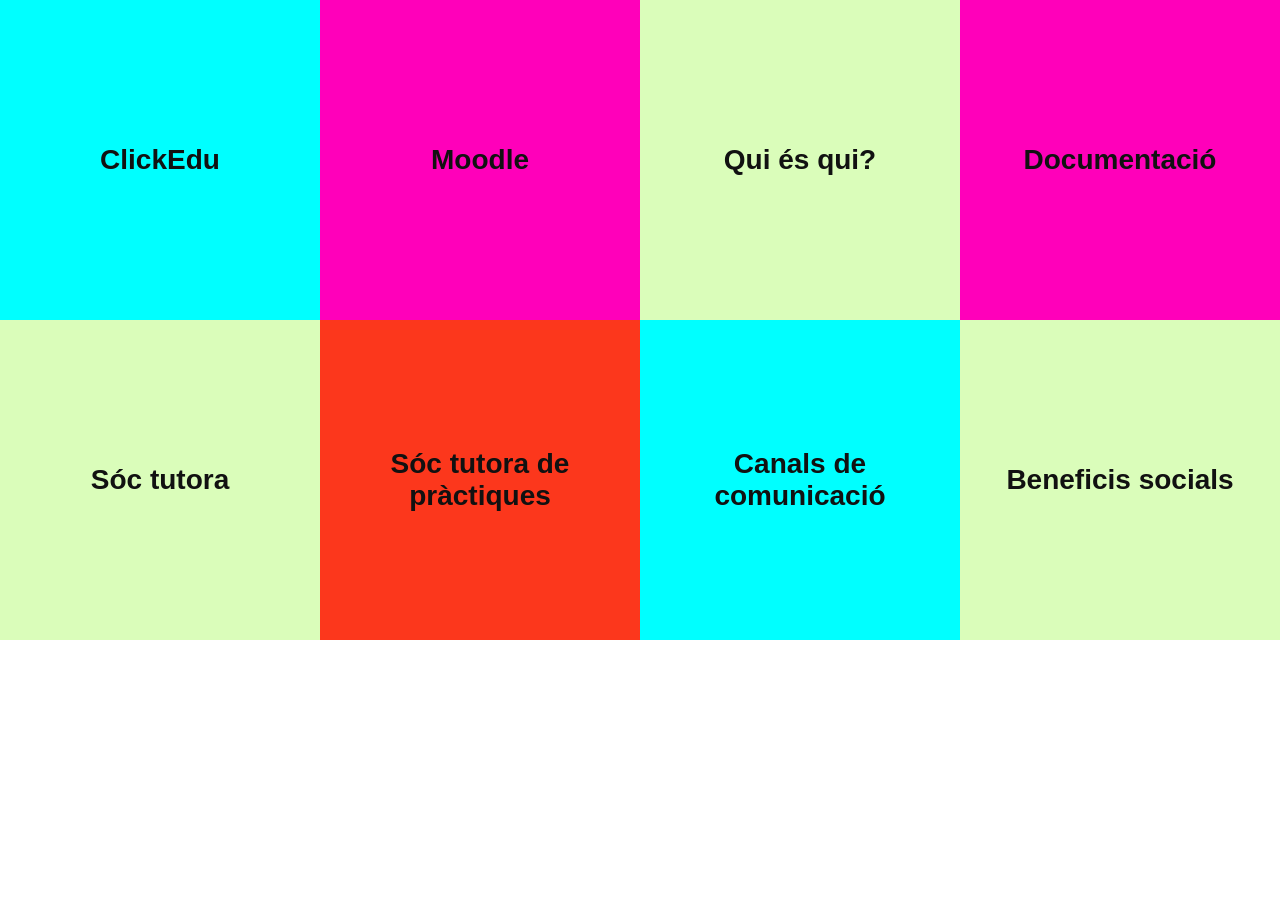
==== index.html @ e244cb2f "Add files via upload" ====
<!doctype html>
<html lang="es">
  <head>
    <meta charset="utf-8" />
    <meta name="viewport" content="width=device-width, initial-scale=1" />
    <title>Benvinguda | CIC FP</title>
    <link href="https://fonts.googleapis.com/css2?family=Roboto:wght@300;400;700&display=swap" rel="stylesheet">
    <link rel="preconnect" href="https://fonts.gstatic.com" crossorigin>
    <link rel="shortcut icon" href="CIC_CICLES_FAVICON.png" type="image/x-icon">
    <link rel="stylesheet" href="estilos.css" />
  </head>
  <body>
    <main id="app" class="grid" aria-label="Índice interactivo">
      <!-- Los ítems se inyectan vía scripts.js -->
    </main>

    <!-- Backdrop + Modal -->
    <div id="modalBackdrop" class="backdrop" data-close="true" hidden></div>
    <dialog id="modal" class="modal" aria-labelledby="modalTitle" aria-describedby="modalContent">
      <button class="modal__close" aria-label="Cerrar" data-close="true">×</button>
      <h2 id="modalTitle" class="modal__title"></h2>
      <div id="modalContent" class="modal__content"></div>
    </dialog>

    <script src="scripts.js" defer></script>
  </body>
</html>
---- estilos.css ----
/* Tipografías */
:root{
  --bg1:#FF00BA;
  --bg2:#00FFFF;
  --bg3:#FC371C;
  --bg4:#DAFDBA;
}

*{ box-sizing: border-box; }

html, body{
  height:100vh;
}

body{
  margin:0;
  font-family: 'Roboto', Arial, sans-serif;
  color:#111;
  background:#fff;
  line-height:1.5;
}

/* FLEX: 2 filas x 4 columnas con wrap. Sin huecos. */
.grid{
  display:flex;
  flex-wrap: wrap;
  align-content: flex-start;
  width: 100vw;
  min-height: 100vh;
  margin: 0;
  padding: 0;
  height: 100vh;
}

/* Cada tile: 25% del ancho, cuadrado perfecto; sin huecos ni bordes */
.tile{
  width: 25%;
  aspect-ratio: 1 / 1;   /* cuadrado */
  margin: 0;
  padding: 12px;
  display:flex;
  align-items:center;
  justify-content:center;
  text-align:center;
  font-size: clamp(16px, 2.4vw, 28px);
  font-weight: 700;
  color:#111;
  border:none;
  border-radius: 0;
  cursor:pointer;
  user-select:none;
  transition: filter .15s ease;
}



@media (max-width: 900px){
  .tile{ width: 50%; }   /* 2 columnas en móviles medianos */
}

@media (max-width: 520px){
  .tile{ width: 100%; }  /* 1 columna en móviles pequeños */
}

.tile:hover,
.tile:focus-visible{
  filter: brightness(.95) saturate(1.05);
  outline: none;
}

/* Backdrop del modal: negro translúcido */
.backdrop{
  position: fixed;
  inset:0;
  background: rgba(0,0,0,.6);
  z-index: 10;
}

/* Modal negro casi full-viewport */
.modal{
  border:none;
  padding:0;
  width: 92vw;
  height: 92vh;
  max-width: 92vw;
  max-height: 92vh;
  background: #000;
  color: ghostwhite;
  z-index: 11;
}

.modal::backdrop{
  background: transparent;
}

.modal[open]{
  animation: pop .18s ease;
}

@keyframes pop{
  from{ transform: scale(.98); opacity: .7; }
  to{ transform: scale(1); opacity: 1; }
}

.modal__title{
   margin:0;
  padding: 24px 64px 0 24px;
  font-size: clamp(28px, 3vw, 40px);  /* más grande */
  font-weight: 800;                   /* más grueso */
  color:#fff;
}

.modal__content{
  padding: 16px 32px 32px 32px;
  height: calc(100% - 80px);
  overflow:auto;
  font-size: clamp(18px, 2vw, 22px);  /* mayor que antes */
  font-weight: 500;                   /* texto más marcado */
  line-height: 1.6;
}

.modal__content h3{
  margin-top: 1.4em;
  margin-bottom: .5em;
  font-size: 1.3em;   /* resaltar subtítulos */
  font-weight: 700;
  color:#fff;
}

.modal__content p, .modal__content li{
   color:#f1f1f1;
}

.modal__content ul{
  margin: .2em 0 1em 1.2em;
}

/* Aspa de cierre en esquina superior derecha */
.modal__close{
  position:absolute;
  top:8px;
  right:8px;
  border:none;
  background: transparent;
  color:#fff;
  font-size: 32px;
  line-height: 1;
  padding: 8px 12px;
  border-radius: 8px;
  cursor:pointer;
}

.modal__close:hover{
  background: rgba(255,255,255,.1);
}
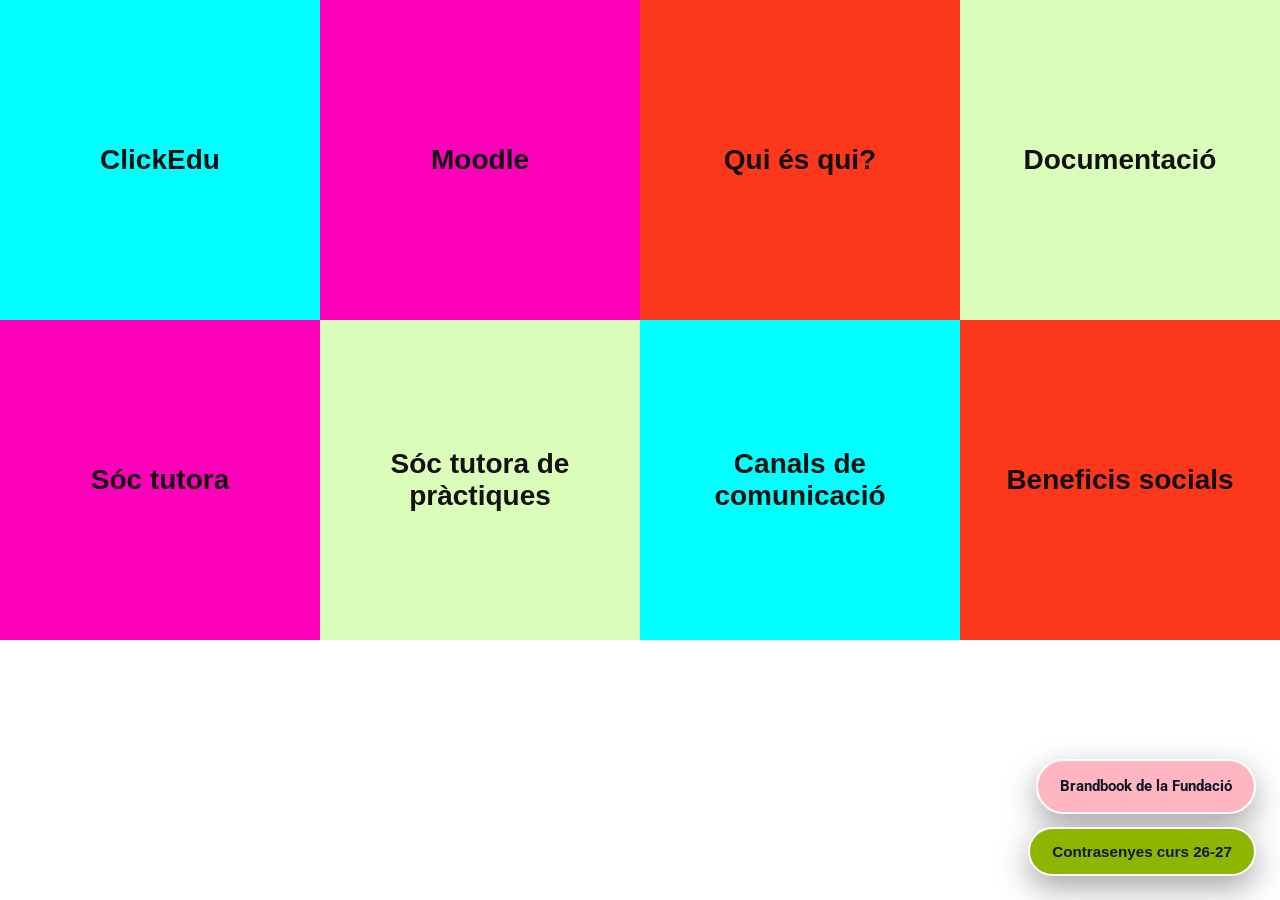
==== commit bc5c2ed6: "procediments, horaris, brandbook, passwords" ====
--- a/index.html
+++ b/index.html
@@ -1,27 +1,40 @@
 <!doctype html>
 <html lang="es">
-  <head>
-    <meta charset="utf-8" />
-    <meta name="viewport" content="width=device-width, initial-scale=1" />
-    <title>Benvinguda | CIC FP</title>
-    <link href="https://fonts.googleapis.com/css2?family=Roboto:wght@300;400;700&display=swap" rel="stylesheet">
-    <link rel="preconnect" href="https://fonts.gstatic.com" crossorigin>
-    <link rel="shortcut icon" href="CIC_CICLES_FAVICON.png" type="image/x-icon">
-    <link rel="stylesheet" href="estilos.css" />
-  </head>
-  <body>
-    <main id="app" class="grid" aria-label="Índice interactivo">
-      <!-- Los ítems se inyectan vía scripts.js -->
-    </main>
 
-    <!-- Backdrop + Modal -->
-    <div id="modalBackdrop" class="backdrop" data-close="true" hidden></div>
-    <dialog id="modal" class="modal" aria-labelledby="modalTitle" aria-describedby="modalContent">
-      <button class="modal__close" aria-label="Cerrar" data-close="true">×</button>
-      <h2 id="modalTitle" class="modal__title"></h2>
-      <div id="modalContent" class="modal__content"></div>
-    </dialog>
+<head>
+  <meta charset="utf-8" />
+  <meta name="viewport" content="width=device-width, initial-scale=1" />
+  <title>Benvinguda | CIC FP</title>
+  <link href="https://fonts.googleapis.com/css2?family=Roboto:wght@300;400;700&display=swap" rel="stylesheet">
+  <link rel="preconnect" href="https://fonts.gstatic.com" crossorigin>
+  <link rel="shortcut icon" href="CIC_CICLES_FAVICON.png" type="image/x-icon">
+  <link rel="stylesheet" href="estilos.css" />
+</head>
 
-    <script src="scripts.js" defer></script>
-  </body>
-</html>
+<body>
+  <main id="app" class="grid" aria-label="Índice interactivo">
+    <!-- Los ítems se inyectan vía scripts.js -->
+  </main>
+
+  <!-- Backdrop + Modal -->
+  <div id="modalBackdrop" class="backdrop" data-close="true" hidden></div>
+  <dialog id="modal" class="modal" aria-labelledby="modalTitle" aria-describedby="modalContent">
+    <button class="modal__close" aria-label="Cerrar" data-close="true">×</button>
+    <h2 id="modalTitle" class="modal__title"></h2>
+    <div id="modalContent" class="modal__content"></div>
+  </dialog>
+
+  <a class="sticky-brandbook-btn" 
+   href="docs/BRANDBOOK_FUNDACIÓ_CIC.pdf" 
+   target="_blank" 
+   rel="noopener noreferrer">
+  Brandbook de la Fundació
+</a>
+  <button class="sticky-password-btn" type="button" onclick="obreContrasenyes()">
+    Contrasenyes curs 26-27
+  </button>
+
+  <script src="scripts.js" defer></script>
+</body>
+
+</html>
--- a/estilos.css
+++ b/estilos.css
@@ -153,3 +153,157 @@
 .modal__close:hover{
   background: rgba(255,255,255,.1);
 }
+
+/* Enlaces dentro de los modales */
+.modal__content a {
+  color: #8DB600; /* verde manzana: enlace normal */
+  font-weight: 600;
+  text-decoration: underline;
+}
+
+.modal__content a:visited {
+  color: #FFB6C1; /* rosa clarito: enlace visitado */
+}
+
+.modal__content a:hover,
+.modal__content a:focus-visible {
+  color: #ffffff;
+  text-decoration: none;
+}
+
+/* Botó sticky de contrasenyes */
+.sticky-password-btn {
+  position: fixed;
+  right: 24px;
+  bottom: 24px;
+  z-index: 1000;
+
+  background: #8DB600;
+  color: #111827;
+  border: 2px solid #ffffff;
+  border-radius: 999px;
+
+  padding: 14px 22px;
+  font-weight: 700;
+  font-size: 0.95rem;
+
+  box-shadow: 0 12px 32px rgba(0, 0, 0, 0.35);
+  cursor: pointer;
+  transition: transform 0.2s ease, box-shadow 0.2s ease, background 0.2s ease;
+}
+
+.sticky-password-btn:hover,
+.sticky-password-btn:focus-visible {
+  background: #FFB6C1;
+  color: #111827;
+  transform: translateY(-3px);
+  box-shadow: 0 16px 42px rgba(0, 0, 0, 0.45);
+}
+
+/* Finestra emergent de contrasenyes */
+.password-modal {
+  position: fixed;
+  inset: 0;
+  z-index: 9999;
+
+  background: rgba(0, 0, 0, 0.72);
+
+  display: flex;
+  align-items: center;
+  justify-content: center;
+
+  padding: 24px;
+}
+
+.password-modal__box {
+  position: relative;
+  width: min(520px, 100%);
+
+  background: #111827;
+  color: #ffffff;
+
+  border: 2px solid #8DB600;
+  border-radius: 24px;
+
+  padding: 32px;
+  box-shadow: 0 24px 80px rgba(0, 0, 0, 0.45);
+}
+
+.password-modal__box h2 {
+  margin-top: 0;
+  margin-bottom: 24px;
+  color: #FFB6C1;
+}
+
+.password-modal__item {
+  display: flex;
+  justify-content: space-between;
+  gap: 24px;
+
+  padding: 16px 0;
+  border-bottom: 1px solid rgba(255, 255, 255, 0.18);
+}
+
+.password-modal__item:last-child {
+  border-bottom: none;
+}
+
+.password-modal__item strong {
+  color: #8DB600;
+}
+
+.password-modal__item span {
+  font-family: monospace;
+  font-size: 1.05rem;
+
+  background: rgba(255, 255, 255, 0.12);
+  padding: 6px 10px;
+  border-radius: 8px;
+}
+
+.password-modal__close {
+  position: absolute;
+  top: 16px;
+  right: 20px;
+
+  background: none;
+  border: none;
+
+  color: #ffffff;
+  font-size: 2rem;
+  cursor: pointer;
+}
+
+.password-modal__close:hover {
+  color: #FFB6C1;
+}
+
+/* Botó sticky Brandbook */
+.sticky-brandbook-btn {
+  position: fixed;
+  right: 24px;
+  bottom: 86px;
+  z-index: 1000;
+
+  background: #FFB6C1;
+  color: #111827;
+  border: 2px solid #ffffff;
+  border-radius: 999px;
+
+  padding: 14px 22px;
+  font-weight: 700;
+  font-size: 0.95rem;
+  text-decoration: none;
+
+  box-shadow: 0 12px 32px rgba(0, 0, 0, 0.35);
+  cursor: pointer;
+  transition: transform 0.2s ease, box-shadow 0.2s ease, background 0.2s ease;
+}
+
+.sticky-brandbook-btn:hover,
+.sticky-brandbook-btn:focus-visible {
+  background: #8DB600;
+  color: #111827;
+  transform: translateY(-3px);
+  box-shadow: 0 16px 42px rgba(0, 0, 0, 0.45);
+}
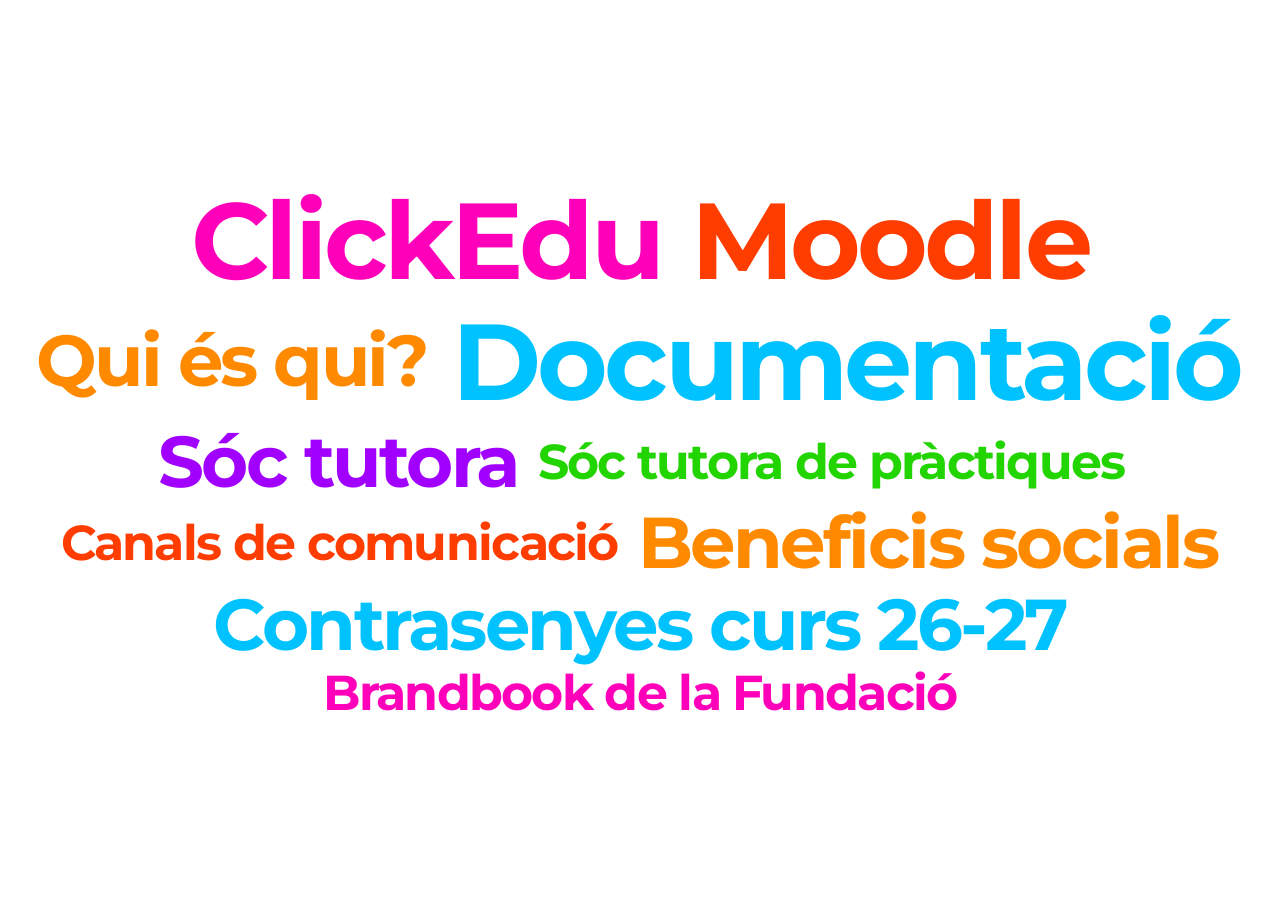
==== commit d2da6061: "inicio de la nueva maquetación" ====
--- a/index.html
+++ b/index.html
@@ -5,14 +5,15 @@
   <meta charset="utf-8" />
   <meta name="viewport" content="width=device-width, initial-scale=1" />
   <title>Benvinguda | CIC FP</title>
-  <link href="https://fonts.googleapis.com/css2?family=Roboto:wght@300;400;700&display=swap" rel="stylesheet">
+  <link rel="preconnect" href="https://fonts.googleapis.com">
   <link rel="preconnect" href="https://fonts.gstatic.com" crossorigin>
+  <link href="https://fonts.googleapis.com/css2?family=Montserrat:wght@400;500;700;800&display=swap" rel="stylesheet">
   <link rel="shortcut icon" href="CIC_CICLES_FAVICON.png" type="image/x-icon">
   <link rel="stylesheet" href="estilos.css" />
 </head>
 
 <body>
-  <main id="app" class="grid" aria-label="Índice interactivo">
+  <main id="app" class="cloud" aria-label="Índex interactiu">
     <!-- Los ítems se inyectan vía scripts.js -->
   </main>
 
@@ -24,16 +25,7 @@
     <div id="modalContent" class="modal__content"></div>
   </dialog>
 
-  <a class="sticky-brandbook-btn" 
-   href="docs/BRANDBOOK_FUNDACIÓ_CIC.pdf" 
-   target="_blank" 
-   rel="noopener noreferrer">
-  Brandbook de la Fundació
-</a>
-  <button class="sticky-password-btn" type="button" onclick="obreContrasenyes()">
-    Contrasenyes curs 26-27
-  </button>
-
+  <script src="data.js" defer></script>
   <script src="scripts.js" defer></script>
 </body>
 
--- a/estilos.css
+++ b/estilos.css
@@ -1,71 +1,170 @@
-/* Tipografías */
+/* Tipografia i colors */
 :root{
-  --bg1:#FF00BA;
-  --bg2:#00FFFF;
-  --bg3:#FC371C;
-  --bg4:#DAFDBA;
+  --font: "Montserrat", "Helvetica Neue", Helvetica, Arial, sans-serif;
+  --ink:#111;
 }
 
 *{ box-sizing: border-box; }
 
 html, body{
-  height:100vh;
+  min-height:100vh;
 }
 
 body{
   margin:0;
-  font-family: 'Roboto', Arial, sans-serif;
-  color:#111;
+  font-family: var(--font);
+  color:var(--ink);
   background:#fff;
   line-height:1.5;
 }
 
-/* FLEX: 2 filas x 4 columnas con wrap. Sin huecos. */
-.grid{
+button{ font-family: inherit; }
+
+/* Núvol d'etiquetes centrat a la pantalla */
+.cloud{
   display:flex;
   flex-wrap: wrap;
-  align-content: flex-start;
-  width: 100vw;
+  justify-content: center;
+  align-items: center;
+  align-content: center;
+  gap: .15em .5em;
   min-height: 100vh;
+  max-width: 1400px;
+  margin: 0 auto;
+  padding: 48px 24px;
+}
+
+.tag{
+  display: inline-block;
+  text-decoration: none;
+  background: none;
+  border: none;
+  padding: .05em .1em;
   margin: 0;
-  padding: 0;
-  height: 100vh;
-}
-
-/* Cada tile: 25% del ancho, cuadrado perfecto; sin huecos ni bordes */
-.tile{
-  width: 25%;
-  aspect-ratio: 1 / 1;   /* cuadrado */
-  margin: 0;
-  padding: 12px;
-  display:flex;
-  align-items:center;
-  justify-content:center;
-  text-align:center;
-  font-size: clamp(16px, 2.4vw, 28px);
+  color: var(--c, var(--ink));
   font-weight: 700;
-  color:#111;
-  border:none;
-  border-radius: 0;
-  cursor:pointer;
-  user-select:none;
-  transition: filter .15s ease;
-}
-
-
-
+  line-height: 1;
+  letter-spacing: -0.035em;
+  cursor: pointer;
+  user-select: none;
+  transform-origin: center;
+  transition: transform .25s cubic-bezier(.2,.9,.3,1.4), opacity .2s ease;
+}
+
+/* Escriptori: la mida depèn de l'ample i de l'alt, perquè tot el núvol càpiga en 100vh */
+.tag--w3{ font-size: clamp(28px, min(8.5vw, 12vh), 136px); }
+.tag--w2{ font-size: clamp(22px, min(5.6vw, 8vh), 92px); }
+.tag--w1{ font-size: clamp(18px, min(3.8vw, 5.4vh), 60px); }
+
+/* Mòbil i tauleta: la mida segueix l'ample i es pot fer scroll */
 @media (max-width: 900px){
-  .tile{ width: 50%; }   /* 2 columnas en móviles medianos */
+  .tag--w3{ font-size: clamp(44px, 8.5vw, 136px); }
+  .tag--w2{ font-size: clamp(34px, 5.6vw, 92px); }
+  .tag--w1{ font-size: clamp(26px, 3.8vw, 60px); }
+}
+
+@media (min-width: 901px){
+  .cloud{ height: 100vh; min-height: 0; padding-block: 4vh; }
+}
+
+/* Hover: la paraula creix i la resta s'apaguen una mica */
+.cloud:hover .tag{ opacity: .45; }
+
+.tag:hover,
+.tag:focus-visible{
+  transform: scale(1.3);
+  opacity: 1 !important;
+  position: relative;
+  z-index: 2;
+  outline: none;
+}
+
+.tag:focus-visible{
+  text-decoration: underline;
+  text-decoration-thickness: .06em;
+  text-underline-offset: .12em;
+}
+
+/* Secció amb pàgina pròpia + menú de dreceres que es desplega en hover */
+.tag-group{
+  position: relative;
+  display: inline-block;
+}
+
+.tag-group:hover,
+.tag-group:focus-within{ z-index: 20; }
+
+/* La paraula del grup no s'apaga mentre el grup està actiu */
+.cloud .tag-group:hover .tag,
+.cloud .tag-group:focus-within .tag{
+  opacity: 1;
+  transform: scale(1.3);
+}
+
+/* Segon nivell: gris i majúscules petites. El padding fa de pont per arribar-hi amb el ratolí */
+.submenu{
+  position: absolute;
+  top: 100%;
+  left: 50%;
+  display: flex;
+  flex-direction: column;
+  align-items: center;
+  gap: .15em;
+  padding: .9em 1.2em .6em;
+  min-width: max-content;
+  background: #fff;
+  opacity: 0;
+  visibility: hidden;
+  transform: translate(-50%, -6px);
+  transition: opacity .18s ease, transform .18s ease, visibility 0s linear .18s;
+}
+
+.tag-group--up .submenu{
+  top: auto;
+  bottom: 100%;
+  padding: .6em 1.2em .9em;
+  transform: translate(-50%, 6px);
+}
+
+.tag-group:hover .submenu,
+.tag-group:focus-within .submenu{
+  opacity: 1;
+  visibility: visible;
+  transform: translate(-50%, 0);
+  transition: opacity .18s ease, transform .18s ease, visibility 0s;
+}
+
+.submenu__link{
+  display: inline-block;
+  color: #9a9a9a;
+  font-size: clamp(13px, min(1.15vw, 1.9vh), 18px);
+  font-weight: 700;
+  text-transform: uppercase;
+  letter-spacing: .1em;
+  line-height: 1.5;
+  text-decoration: none;
+  transition: color .15s ease, transform .2s cubic-bezier(.2,.9,.3,1.4);
+}
+
+.submenu__link:hover,
+.submenu__link:focus-visible{
+  color: var(--c);
+  transform: scale(1.2);
+  outline: none;
+}
+
+/* Mòbil: sense hover, el menú no es mostra (la paraula porta a la pàgina amb tot) */
+@media (hover: none){
+  .submenu{ display: none; }
+}
+
+@media (prefers-reduced-motion: reduce){
+  .tag{ transition: opacity .2s ease; }
 }
 
 @media (max-width: 520px){
-  .tile{ width: 100%; }  /* 1 columna en móviles pequeños */
-}
-
-.tile:hover,
-.tile:focus-visible{
-  filter: brightness(.95) saturate(1.05);
-  outline: none;
+  .cloud{ gap: .25em .4em; padding: 32px 16px; }
+  .tag:hover, .tag:focus-visible{ transform: scale(1.15); }
 }
 
 /* Backdrop del modal: negro translúcido */
@@ -171,34 +270,6 @@
   text-decoration: none;
 }
 
-/* Botó sticky de contrasenyes */
-.sticky-password-btn {
-  position: fixed;
-  right: 24px;
-  bottom: 24px;
-  z-index: 1000;
-
-  background: #8DB600;
-  color: #111827;
-  border: 2px solid #ffffff;
-  border-radius: 999px;
-
-  padding: 14px 22px;
-  font-weight: 700;
-  font-size: 0.95rem;
-
-  box-shadow: 0 12px 32px rgba(0, 0, 0, 0.35);
-  cursor: pointer;
-  transition: transform 0.2s ease, box-shadow 0.2s ease, background 0.2s ease;
-}
-
-.sticky-password-btn:hover,
-.sticky-password-btn:focus-visible {
-  background: #FFB6C1;
-  color: #111827;
-  transform: translateY(-3px);
-  box-shadow: 0 16px 42px rgba(0, 0, 0, 0.45);
-}
 
 /* Finestra emergent de contrasenyes */
 .password-modal {
@@ -277,33 +348,3 @@
 .password-modal__close:hover {
   color: #FFB6C1;
 }
-
-/* Botó sticky Brandbook */
-.sticky-brandbook-btn {
-  position: fixed;
-  right: 24px;
-  bottom: 86px;
-  z-index: 1000;
-
-  background: #FFB6C1;
-  color: #111827;
-  border: 2px solid #ffffff;
-  border-radius: 999px;
-
-  padding: 14px 22px;
-  font-weight: 700;
-  font-size: 0.95rem;
-  text-decoration: none;
-
-  box-shadow: 0 12px 32px rgba(0, 0, 0, 0.35);
-  cursor: pointer;
-  transition: transform 0.2s ease, box-shadow 0.2s ease, background 0.2s ease;
-}
-
-.sticky-brandbook-btn:hover,
-.sticky-brandbook-btn:focus-visible {
-  background: #8DB600;
-  color: #111827;
-  transform: translateY(-3px);
-  box-shadow: 0 16px 42px rgba(0, 0, 0, 0.45);
-}
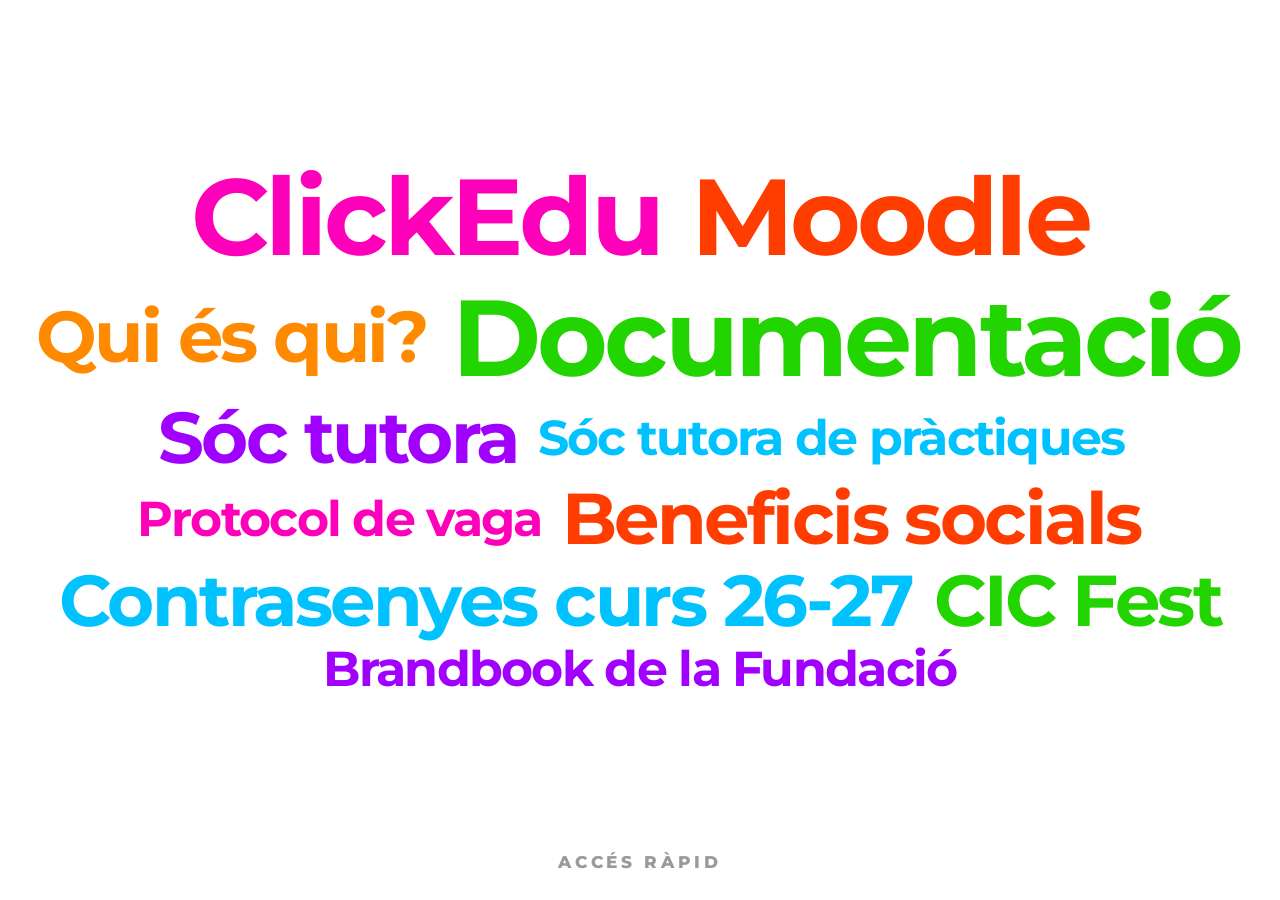
==== commit 173f8652: "actualización benvinguda" ====
--- a/index.html
+++ b/index.html
@@ -17,6 +17,9 @@
     <!-- Los ítems se inyectan vía scripts.js -->
   </main>
 
+  <!-- Mapa web: tots els enllaços de totes les seccions -->
+  <a id="accesRapid" class="acces-rapid" href="seccio.html?s=acces-rapid" target="_blank">Accés ràpid</a>
+
   <!-- Backdrop + Modal -->
   <div id="modalBackdrop" class="backdrop" data-close="true" hidden></div>
   <dialog id="modal" class="modal" aria-labelledby="modalTitle" aria-describedby="modalContent">
--- a/estilos.css
+++ b/estilos.css
@@ -92,11 +92,11 @@
 }
 
 .tag-group:hover,
-.tag-group:focus-within{ z-index: 20; }
+.tag-group:has(:focus-visible){ z-index: 20; }
 
 /* La paraula del grup no s'apaga mentre el grup està actiu */
 .cloud .tag-group:hover .tag,
-.cloud .tag-group:focus-within .tag{
+.cloud .tag-group:has(:focus-visible) .tag{
   opacity: 1;
   transform: scale(1.3);
 }
@@ -110,24 +110,43 @@
   flex-direction: column;
   align-items: center;
   gap: .15em;
-  padding: .9em 1.2em .6em;
+  padding: .7em 1.3em;
+  margin-top: .4em;
   min-width: max-content;
   background: #fff;
+  border-radius: 14px;
+  box-shadow: 0 10px 30px rgba(0,0,0,.12);
   opacity: 0;
   visibility: hidden;
   transform: translate(-50%, -6px);
   transition: opacity .18s ease, transform .18s ease, visibility 0s linear .18s;
 }
 
+/* Pont invisible entre la paraula i el menú, perquè no es tanqui en baixar-hi amb el ratolí */
+.submenu::before{
+  content: "";
+  position: absolute;
+  left: 0;
+  right: 0;
+  bottom: 100%;
+  height: .6em;
+}
+
 .tag-group--up .submenu{
   top: auto;
   bottom: 100%;
-  padding: .6em 1.2em .9em;
+  margin-top: 0;
+  margin-bottom: .4em;
   transform: translate(-50%, 6px);
 }
 
+.tag-group--up .submenu::before{
+  bottom: auto;
+  top: 100%;
+}
+
 .tag-group:hover .submenu,
-.tag-group:focus-within .submenu{
+.tag-group:has(:focus-visible) .submenu{
   opacity: 1;
   visibility: visible;
   transform: translate(-50%, 0);
@@ -137,7 +156,7 @@
 .submenu__link{
   display: inline-block;
   color: #9a9a9a;
-  font-size: clamp(13px, min(1.15vw, 1.9vh), 18px);
+  font-size: clamp(14px, min(1.3vw, 2.4vh), 20px);
   font-weight: 700;
   text-transform: uppercase;
   letter-spacing: .1em;
@@ -348,3 +367,41 @@
 .password-modal__close:hover {
   color: #FFB6C1;
 }
+
+/* Accés ràpid: enllaç fix a baix, sempre gris i en majúscules */
+.acces-rapid{
+  position: fixed;
+  left: 50%;
+  bottom: 18px;
+  z-index: 30;
+  transform: translateX(-50%);
+  transform-origin: center bottom;
+  color: #9a9a9a;
+  font-size: clamp(14px, 1.3vw, 19px);
+  font-weight: 800;
+  letter-spacing: .22em;
+  text-transform: uppercase;
+  text-decoration: none;
+  padding: .4em .9em;
+  background: rgba(255,255,255,.85);
+  border-radius: 999px;
+  transition: transform .25s cubic-bezier(.2,.9,.3,1.4), color .2s ease;
+}
+
+.acces-rapid:hover,
+.acces-rapid:focus-visible{
+  transform: translateX(-50%) scale(1.25);
+  color: #6b6b6b;
+  outline: none;
+}
+
+.acces-rapid:focus-visible{
+  text-decoration: underline;
+  text-underline-offset: .2em;
+}
+
+/* Deixem espai perquè l'enllaç fix no tapi el núvol */
+.cloud{ padding-bottom: 72px; }
+@media (min-width: 901px){
+  .cloud{ padding-bottom: calc(4vh + 48px); }
+}
